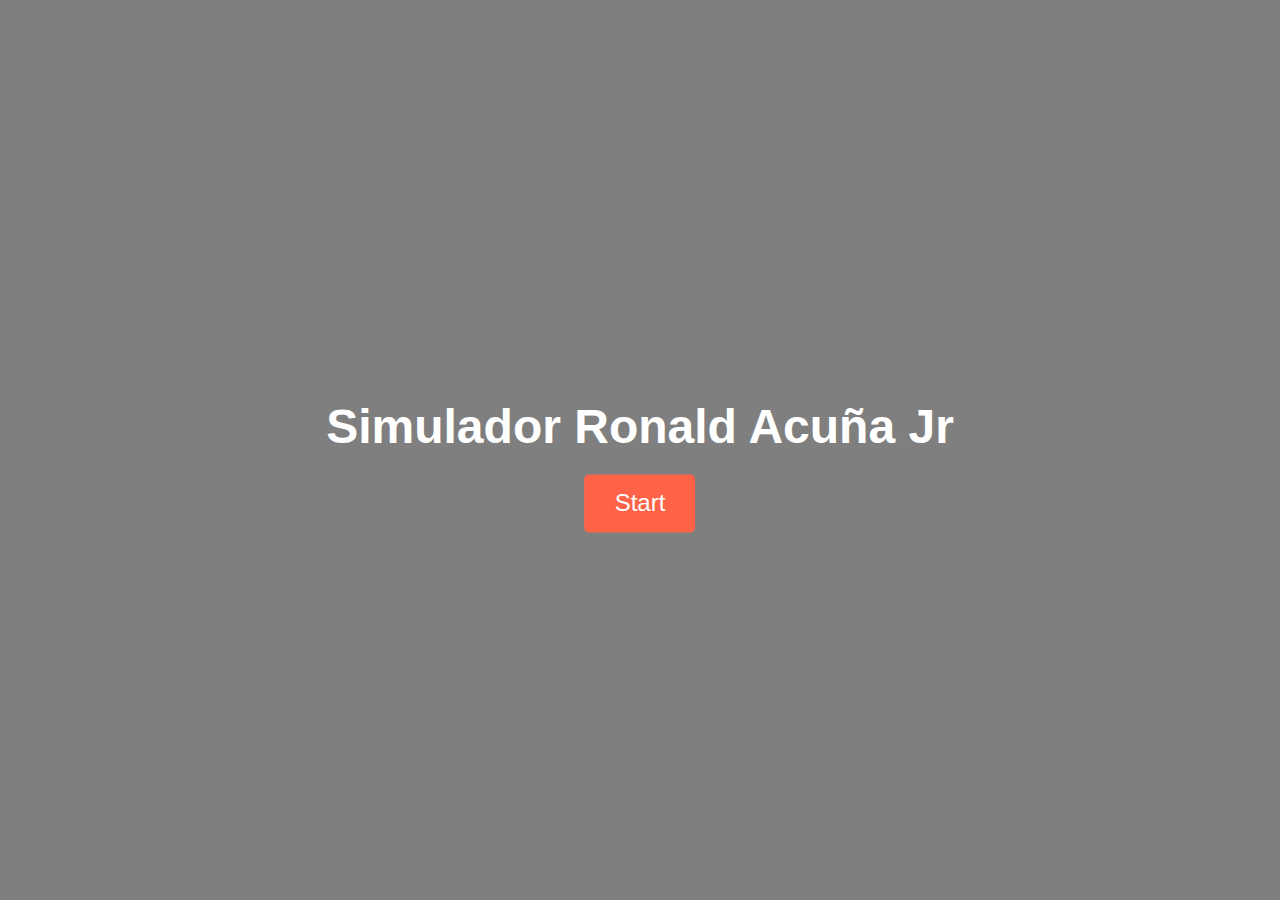
==== index.html @ 3b5a300c "Add files via upload" ====
<!DOCTYPE html>
<html lang="es">
<head>
    <meta charset="UTF-8">
    <meta name="viewport" content="width=device-width, initial-scale=1.0">
    <title>Simulador Ronald Acuña Jr</title>
    <link rel="stylesheet" href="styles.css">
</head>
<body>
    <div class="container">
        <div class="overlay">
            <h1>Simulador Ronald Acuña Jr</h1>
            <button id="startButton">Start</button>
        </div>
    </div>

    <script src="script.js"></script>
</body>
</html>
---- styles.css ----
/* styles.css */
body, html {
    margin: 0;
    padding: 0;
    width: 100%;
    height: 100%;
    font-family: Arial, sans-serif;
    overflow: hidden;
}

.container {
    position: relative;
    width: 100%;
    height: 100vh;
    overflow: hidden;
    background: url('image/banner-image.jpg') no-repeat center center/cover;
}

.container::before {
    content: '';
    position: absolute;
    top: 0;
    left: 0;
    width: 100%;
    height: 100%;
    background: rgba(0, 0, 0, 0.5);
    z-index: 1;
}

.overlay {
    position: absolute;
    top: 50%;
    left: 50%;
    transform: translate(-50%, -50%);
    text-align: center;
    color: white;
    z-index: 2; /* Colocar por encima del fondo oscurecido */
}

h1 {
    font-size: 3em;
    margin-bottom: 20px;
}

button {
    padding: 15px 30px;
    font-size: 1.5em;
    background-color: #ff6347;
    color: white;
    border: none;
    cursor: pointer;
    border-radius: 5px;
    animation: pulse 1.5s infinite;
}

button:hover {
    background-color: #e5533d;
}

@keyframes pulse {
    0% {
        transform: scale(1);
    }
    50% {
        transform: scale(1.1);
    }
    100% {
        transform: scale(1);
    }
}
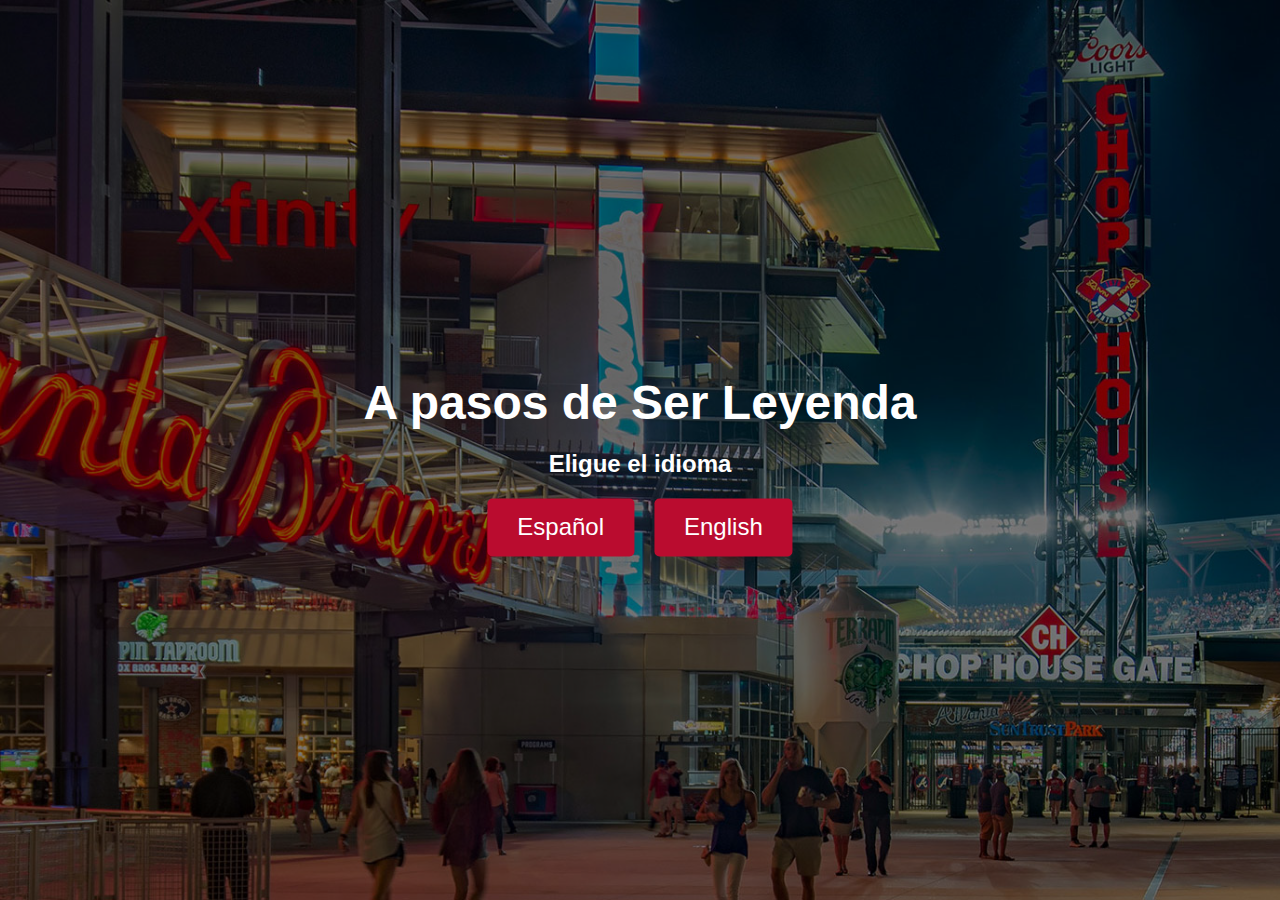
==== commit 321e7dcf: "Update index.html" ====
--- a/index.html
+++ b/index.html
@@ -3,17 +3,42 @@
 <head>
     <meta charset="UTF-8">
     <meta name="viewport" content="width=device-width, initial-scale=1.0">
-    <title>Simulador Ronald Acuña Jr</title>
+    <title>Ronald Acuña Jr</title>
     <link rel="stylesheet" href="styles.css">
+    <link rel="icon" type="image/png" href="https://builds.mlbstatic.com/mlb.com/builds/site-core/1712247535855/dist/images/favicon.png">
+
+    <style>
+        .button-container {
+            display: flex;
+            justify-content: center;
+            gap: 20px; /* Espacio entre los botones */
+            margin-top: 20px; /* Margen superior para separar del título */
+        }
+    </style>
+
+    <script>
+        function redirectToVideo(lang) {
+            if (lang === 'es') {
+                window.location.href = 'video.html';
+            } else if (lang === 'en') {
+                window.location.href = 'video.html';
+            } else {
+                alert('Language not supported');
+            }
+        }
+    </script>
 </head>
 <body>
     <div class="container">
         <div class="overlay">
-            <h1>Simulador Ronald Acuña Jr</h1>
-            <button id="startButton">Start</button>
+            <h1>A pasos de Ser Leyenda</h1>
+            <h2>Eligue el idioma</h2>
+            <div class="button-container">
+                <button id="startButton" onclick="redirectToVideo('es')">Español</button>
+                <button id="startButtonEn" onclick="redirectToVideo('en')">English</button>
+            </div>
         </div>
     </div>
-
     <script src="script.js"></script>
 </body>
 </html>
--- a/styles.css
+++ b/styles.css
@@ -45,7 +45,7 @@
 button {
     padding: 15px 30px;
     font-size: 1.5em;
-    background-color: #ff6347;
+    background-color: #ba0c2f;
     color: white;
     border: none;
     cursor: pointer;
@@ -54,7 +54,7 @@
 }
 
 button:hover {
-    background-color: #e5533d;
+    background-color: #ba0c2f;
 }
 
 @keyframes pulse {
